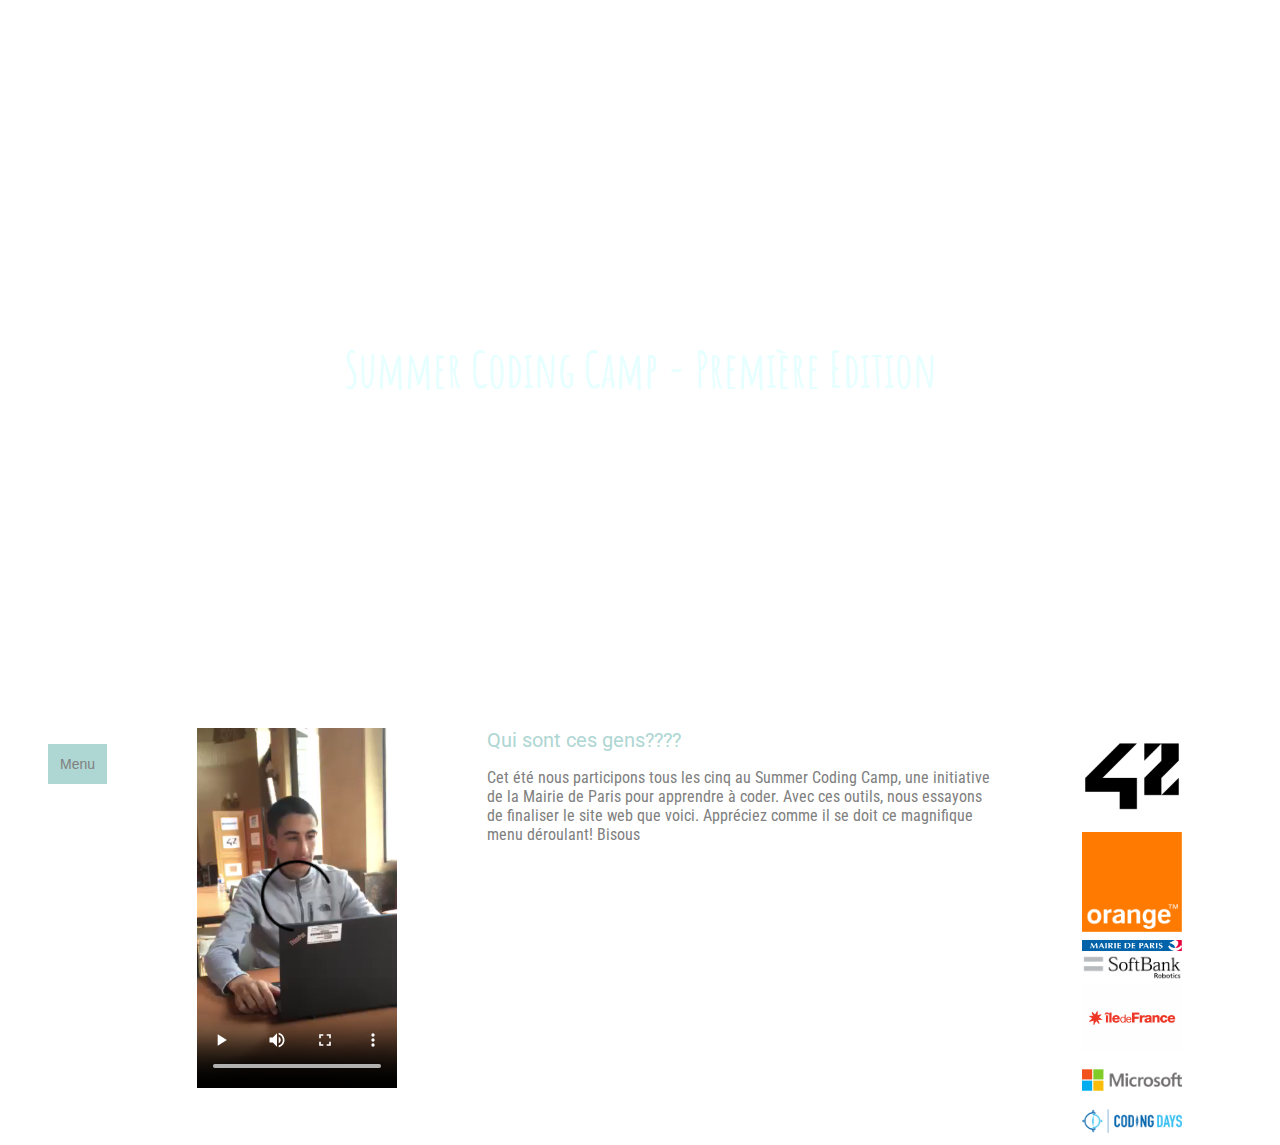
==== index.html @ c52d1d59 "les majuscules!" ====
<!DOCTYPE html>
<html>
  <head>
    <meta charset="utf-8">
    <meta name="viewport" content="width=device-width, initial-scale=1">
    <title> un site....... plein de surprise </title>
    <link rel="stylesheet" href="style.css">
    <link href="https://fonts.googleapis.com/css?family=Montserrat" rel="stylesheet">
    <link href="https://fonts.googleapis.com/css?family=Amatic+SC" rel="stylesheet">

  </head>

    <section class="accueil">
        <h1>Summer Coding Camp - Première Edition</h1>
      </section>

  <div class= "container">


        <div class="dropdown"> <ul class="niveau1">
          <button class="dropbtn">Menu</button>
          <div class="dropdown-content">
               <li> <a href="#">Nous</a>
                          <ul class="niveau2">
                            <li><a href="#">Linda</a></li>
                            <li><a href="#">Maha</a></li>
                            <li><a href="#">Marie</a></li>
                            <li><a href="#">Rach</a></li>
                            <li><a href="#">Yassine</a></li>
                          </ul>
                      </li>
            <li> <a href="#">Les intervenants</a>    <ul class="niveau2">
                            <li><a href="#">Lore</a></li>
                            <li><a href="#">Vincent</a></li>
                </ul>
            </li>

            <a href="#">Le Hollandais Volant</a>
            <a href="https://www.mairie15.paris.fr/actualites/summer-coding-camp-initiation-au-code-et-a-la-programmation-robotique-894" target="_blank">
              Le Summer Coding Camp</a>
          </div>
        </ul> </div>

          <div> <video controls width="200" heigt="200">
            <source src="img\yassine-dab.mp4">
            <source src="img\yassine-dab.mp4">
            <source src="img\yassine-dab.mp4">
              Le stage en résumé!
            </video> </div>

          <div class="texte">
      <div class="titre">  Qui sont ces gens???? </div>
      <p>  Cet été nous participons tous les cinq au Summer Coding Camp, une initiative de la Mairie de Paris pour apprendre à coder. Avec ces outils, nous essayons de finaliser le site web que voici. Appréciez comme il se doit ce magnifique menu déroulant! Bisous
      </p> </div>

          <div>  <section>
              <div>  <a href="http://www.42.fr/" target="_blank"> <img  class="sponsors" src="img\42_Logo.svg.png" alt="ecole 42">  </div>
              <div>  <a href="https://www.orange.fr/portail" target="_blank"> <img  class="sponsors" src="img\1024px-Orange_logo.svg.png" alt="orange">  </div>
              <div>  <a href="https://www.paris.fr/" target="_blank"> <img  class="sponsors" src="img\1280px-Mairie_De_Paris.svg.png" alt="marie de paris">  </div>
              <div>  <a href="https://www.softbankrobotics.com/emea/fr" target="_blank"> <img  class="sponsors" src="img\SB-Robotics.jpg" alt="soft banks robotics">  </div>
              <div>  <a href="https://www.iledefrance.fr/" target="_blank"> <img  class="sponsors" src="img\Région_Île-de-France_(logo).svg.png" alt="région île de france">  </div>
              <div>  <a href="https://www.microsoft.com/fr-fr/" target="_blank"> <img  class="sponsors" src="img\microsoft-80658_960_720.png" alt="microsoft">  </div>
              <div>  <a href="https://coding-days.com/" target="_blank"> <img  class="sponsors" src="img\logo_coding-days_long_png.png" alt="coding days">  </div>
            </section>  </div>

 </a>  </div>

    </div>
</html>
---- style.css ----
/*
This is a Cascading Style Sheet (CSS).
It describes rules for styling your HTML markup.

To use this file, place the following <link> tag anywhere in the <head> of your HTML file, making sure that the filename after "href" matches the name of your file....

    <head>
        <link rel="stylesheet" href="style.css">
    </head>

Learn more about CSS at https://developer.mozilla.org/en-US/docs/Web/Guide/CSS

When you're done, you can delete all of this grey text, it's just a comment.
*/

/* Fonts from Google Fonts - more at https://fonts.google.com */
@import url('https://fonts.googleapis.com/css?family=Amatic+SC|Montserrat|Roboto|Roboto+Condensed');

body {
  font-family: 'Montserrat';
  color: grey;
  background-color: white;
}

.accueil {
  display: flex;
  flex-direction: column;
  align-items: center;
  justify-content: center;
  text-align: center;
  margin-top: 4px;
  height: 80vh;
  background-image: url('img/couv2.png');
  background-size: cover;
  background-position: top;
  background-attachment: fixed;
}

h1 {
  font-family: 'Amatic SC', cursive;
  font-size: 50px;
  color: #e6ffff;
  }

.titre {
  font-family: 'Roboto', sans-serif;
  font-size: 20px;
  color:  #AED6D3;
}

.texte {
  font-family: 'Roboto Condensed', sans-serif;
  color: grey;
  width: 40%;
}

.container {
  display: flex;
  justify-content: space-between;
  width 900px;
}

/* flex-direction: row; tjrs utile*/

.container :nth-child(1) { order 1; }
.container :nth-child(2) { order 2; }
.container :nth-child(3) { order 3; }
.container :nth-child(4) { order 4; }


/* Dropdown Button */
.dropbtn {
    background-color: #AED6D3;
    color: grey;
    padding: 12px; 12px;
    font-size: 14px;
    border: none;
}

/* The container <div> - needed to position the dropdown content */
.dropdown {
    position: relative;
    display: inline-block;
}

/* Dropdown Content (Hidden by Default) */
.dropdown-content {
    display: none;
    position: absolute;
    background-color: #f1f1f1;
    min-width: 160px;
    box-shadow: 0px 8px 12px 0px rgba(0,0,0,0.2);
    z-index: 1;
}

/* Links inside the dropdown */
.dropdown-content a {
    color: grey;
    padding: 12px 12px;
    text-decoration: none;
    display: block;
}

/* Change color of dropdown links on hover */
.dropdown-content a:hover {background-color: #ddd;}

/* Show the dropdown menu on hover */
.dropdown:hover .dropdown-content {display: block;}

/* Change the background color of the dropdown button when the dropdown content is shown */
.dropdown:hover .dropbtn {background-color: #A6C7AC;}

ul ul {display: none; position: absolute; left: 140px; top: 0px; margin: 0px; padding: 0px;}
li {list-style-type: none; position: relative; width: 140px; background-color: #E0E0E0}
li:hover ul.niveau2, li li:hover ul.niveau3 {display: block}

.sponsors {
  width: 100px;
	height: auto;
}
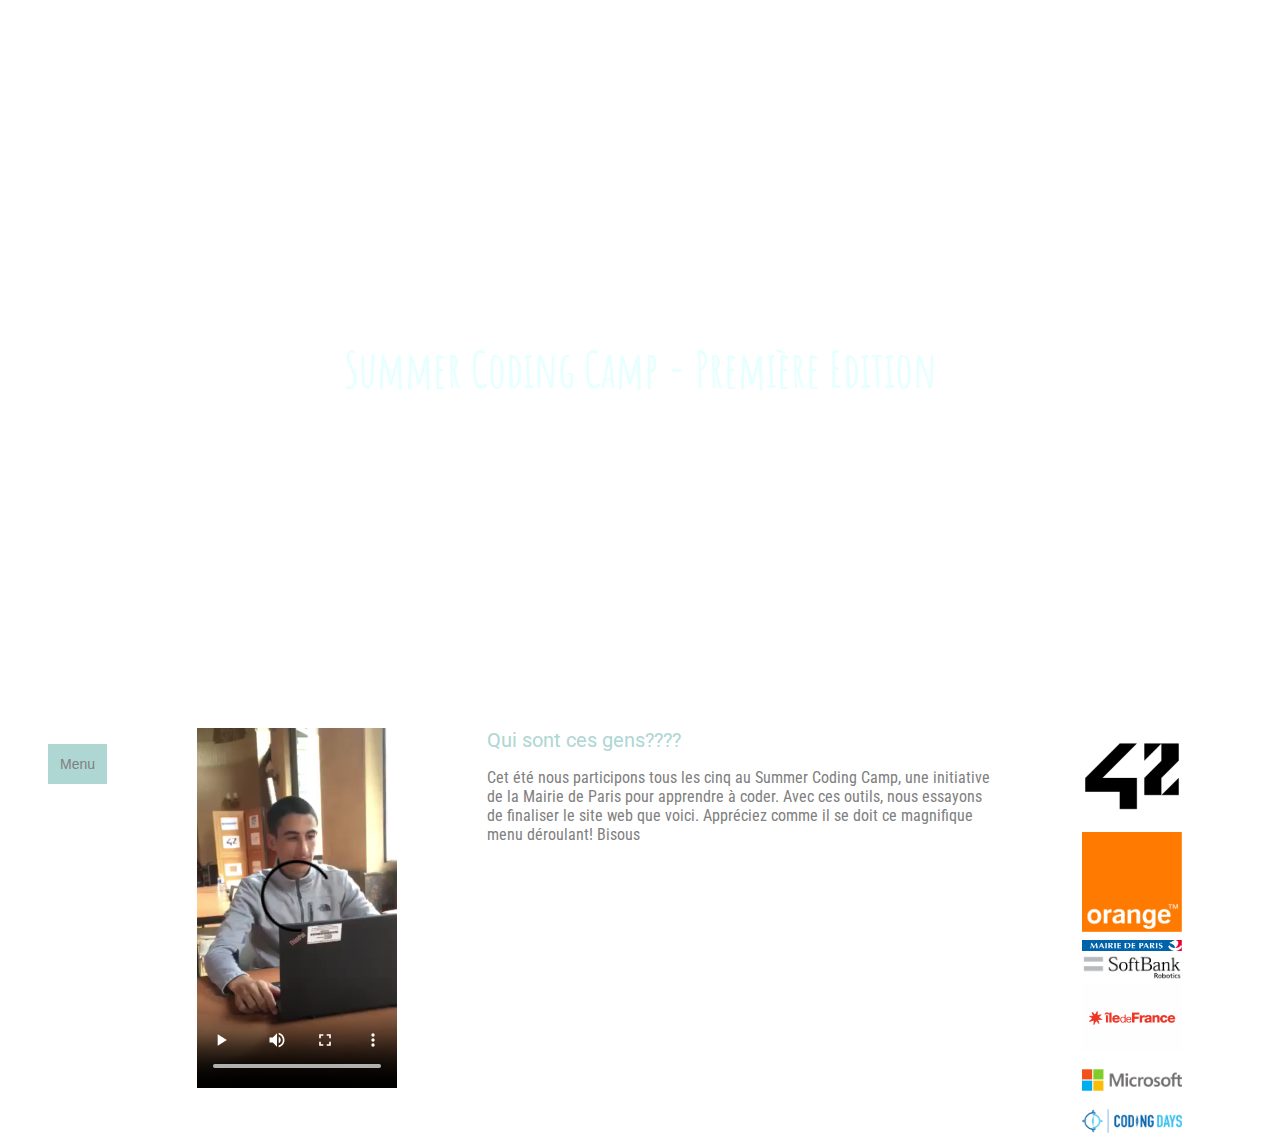
==== commit 0f8217fa: "inclusion de RACH + début essai smartphones" ====
--- a/index.html
+++ b/index.html
@@ -25,7 +25,7 @@
                             <li><a href="#">Linda</a></li>
                             <li><a href="#">Maha</a></li>
                             <li><a href="#">Marie</a></li>
-                            <li><a href="#">Rach</a></li>
+                            <li><a href="RACH.html">Rach</a></li>
                             <li><a href="#">Yassine</a></li>
                           </ul>
                       </li>
--- a/style.css
+++ b/style.css
@@ -118,3 +118,71 @@
   width: 100px;
 	height: auto;
 }
+
+
+
+/*
+  ##Device = Desktops
+  ##Screen = 1281px to higher resolution desktops
+*/
+
+@media (min-width: 1281px) {
+
+  //CSS
+
+}
+
+/*
+  ##Device = Laptops, Desktops
+  ##Screen = B/w 1025px to 1280px
+*/
+
+@media (min-width: 1025px) and (max-width: 1280px) {
+
+  //CSS
+
+}
+
+/*
+  ##Device = Tablets, Ipads (portrait)
+  ##Screen = B/w 768px to 1024px
+*/
+
+@media (min-width: 768px) and (max-width: 1024px) {
+
+  //CSS
+
+}
+
+/*
+  ##Device = Tablets, Ipads (landscape)
+  ##Screen = B/w 768px to 1024px
+*/
+
+@media (min-width: 768px) and (max-width: 1024px) and (orientation: landscape) {
+
+  //CSS
+
+}
+
+/*
+  ##Device = Low Resolution Tablets, Mobiles (Landscape)
+  ##Screen = B/w 481px to 767px
+*/
+
+@media (min-width: 481px) and (max-width: 767px) {
+
+  //CSS
+
+}
+
+/*
+  ##Device = Most of the Smartphones Mobiles (Portrait)
+  ##Screen = B/w 320px to 479px
+*/
+
+@media (min-width: 320px) and (max-width: 480px) {
+
+  //CSS
+
+}
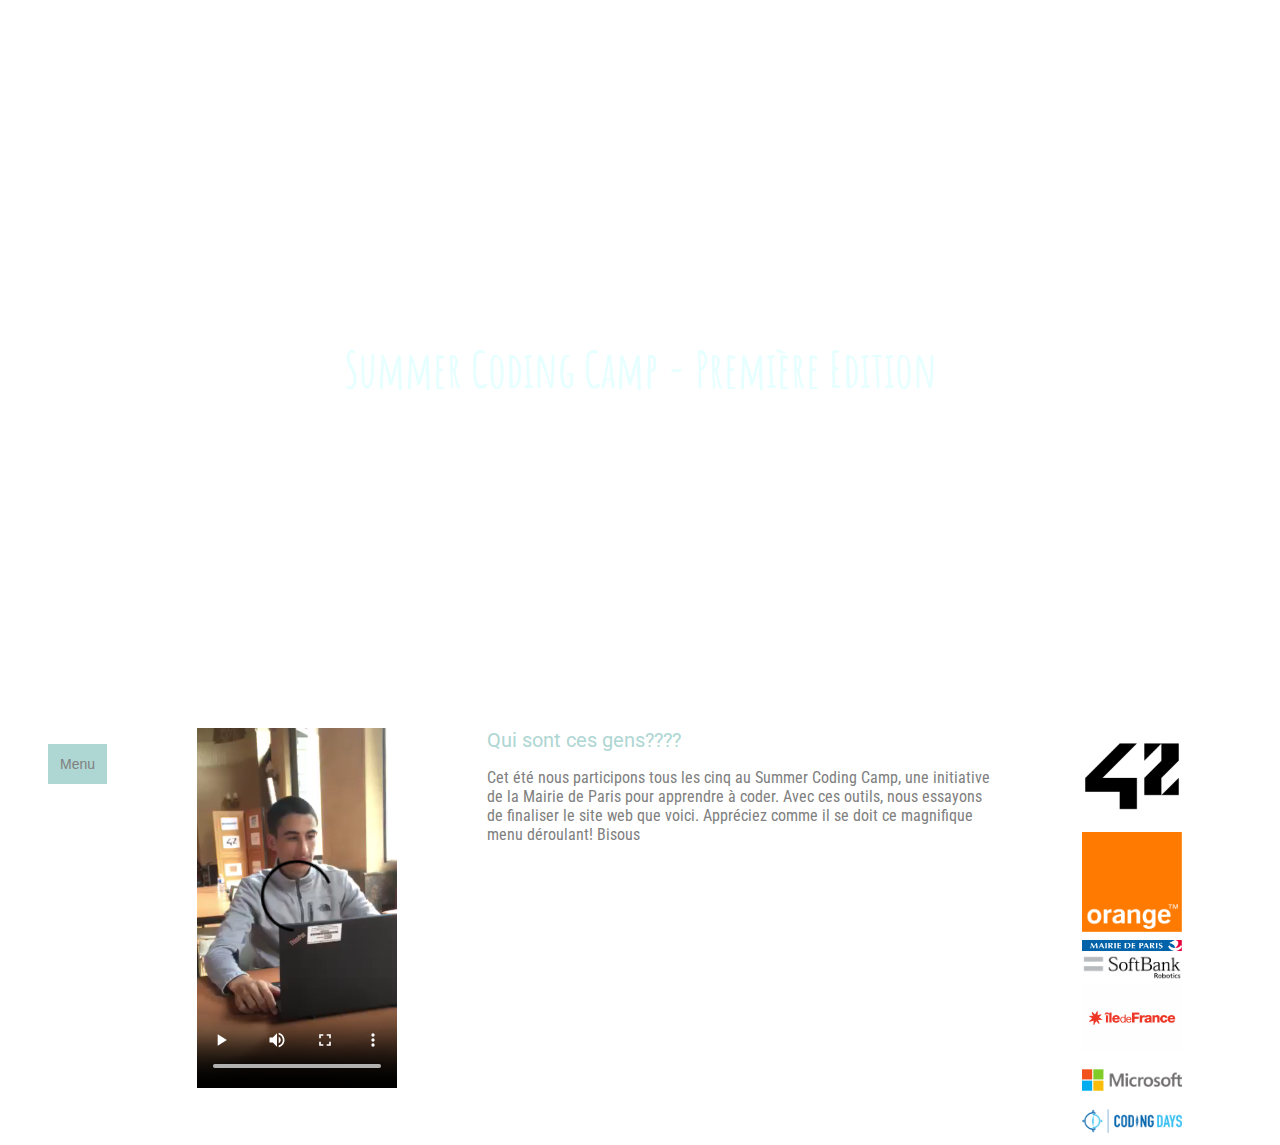
==== commit 0310243b: "nouveau essai smart avec redisposition" ====
--- a/index.html
+++ b/index.html
@@ -25,7 +25,7 @@
                             <li><a href="#">Linda</a></li>
                             <li><a href="#">Maha</a></li>
                             <li><a href="#">Marie</a></li>
-                            <li><a href="RACH.html">Rach</a></li>
+                            <li><a href="RACH.html" target="_blank">Rach</a></li>
                             <li><a href="#">Yassine</a></li>
                           </ul>
                       </li>
--- a/style.css
+++ b/style.css
@@ -58,6 +58,16 @@
   display: flex;
   justify-content: space-between;
   width 900px;
+
+  @media screen and (max-width: $app-media-xs)
+  @include flexbox
+  @include flex-direction
+  > div
+    float: none !important
+    width: 100%
+    padding-left: 0 !important
+    padding-right: 0 !important
+
 }
 
 /* flex-direction: row; tjrs utile*/
@@ -118,71 +128,3 @@
   width: 100px;
 	height: auto;
 }
-
-
-
-/*
-  ##Device = Desktops
-  ##Screen = 1281px to higher resolution desktops
-*/
-
-@media (min-width: 1281px) {
-
-  //CSS
-
-}
-
-/*
-  ##Device = Laptops, Desktops
-  ##Screen = B/w 1025px to 1280px
-*/
-
-@media (min-width: 1025px) and (max-width: 1280px) {
-
-  //CSS
-
-}
-
-/*
-  ##Device = Tablets, Ipads (portrait)
-  ##Screen = B/w 768px to 1024px
-*/
-
-@media (min-width: 768px) and (max-width: 1024px) {
-
-  //CSS
-
-}
-
-/*
-  ##Device = Tablets, Ipads (landscape)
-  ##Screen = B/w 768px to 1024px
-*/
-
-@media (min-width: 768px) and (max-width: 1024px) and (orientation: landscape) {
-
-  //CSS
-
-}
-
-/*
-  ##Device = Low Resolution Tablets, Mobiles (Landscape)
-  ##Screen = B/w 481px to 767px
-*/
-
-@media (min-width: 481px) and (max-width: 767px) {
-
-  //CSS
-
-}
-
-/*
-  ##Device = Most of the Smartphones Mobiles (Portrait)
-  ##Screen = B/w 320px to 479px
-*/
-
-@media (min-width: 320px) and (max-width: 480px) {
-
-  //CSS
-
-}
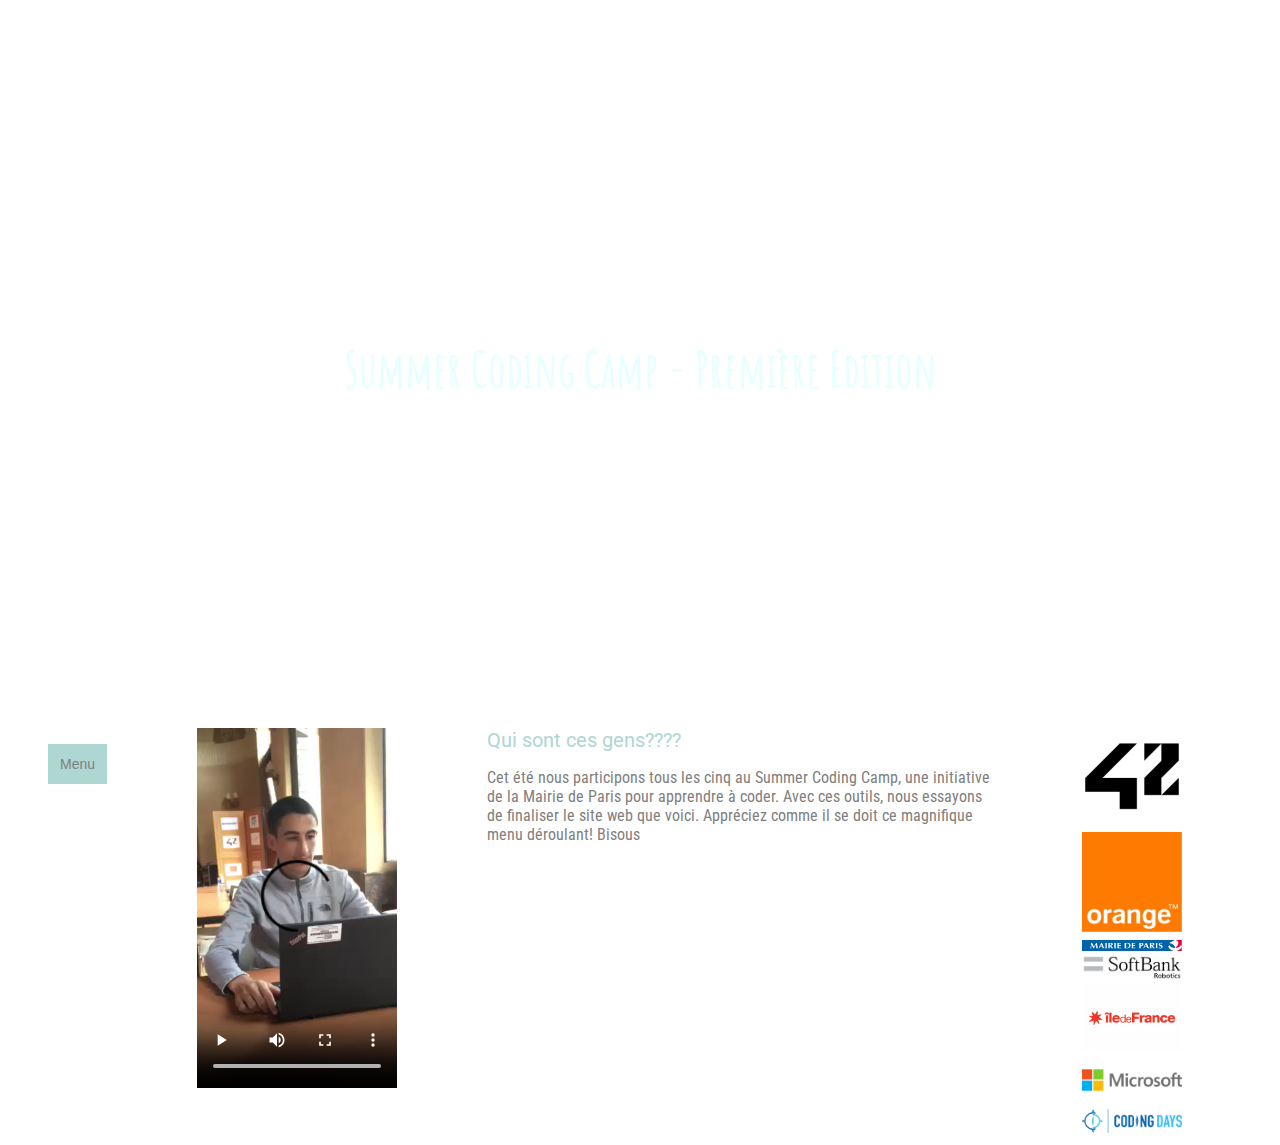
==== commit b2b2242b: "dvpt RACH avec imgs et contenu" ====
--- a/index.html
+++ b/index.html
@@ -7,6 +7,7 @@
     <link rel="stylesheet" href="style.css">
     <link href="https://fonts.googleapis.com/css?family=Montserrat" rel="stylesheet">
     <link href="https://fonts.googleapis.com/css?family=Amatic+SC" rel="stylesheet">
+    <meta name=viewport content='width=700'>
 
   </head>
 
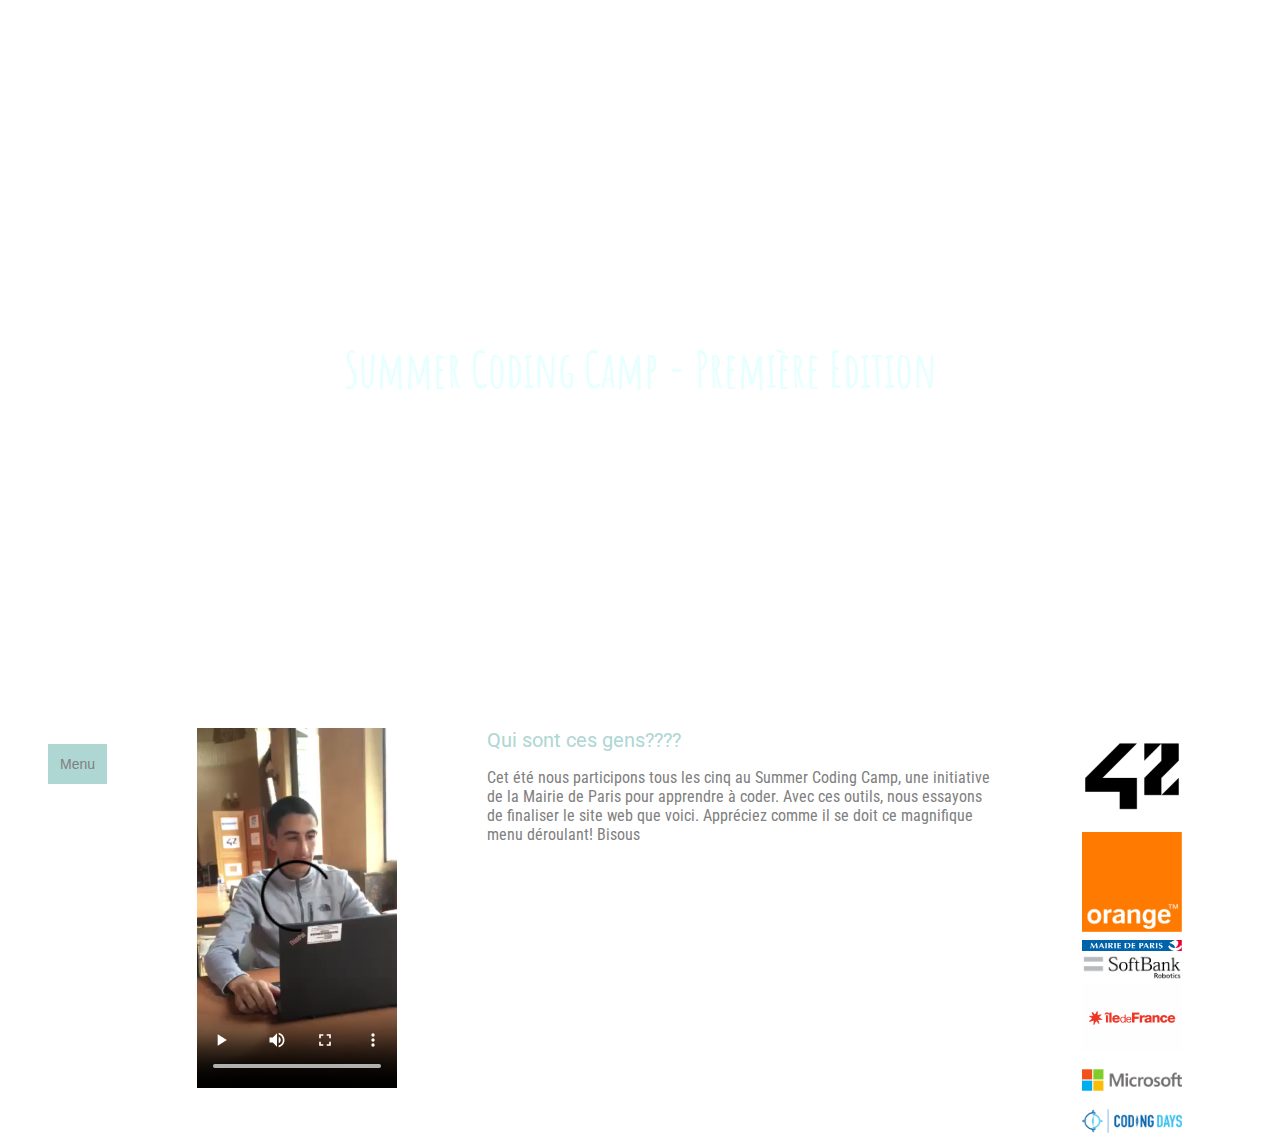
==== commit ad748163: "rajout bouton accueil, reste certains bugs" ====
--- a/index.html
+++ b/index.html
@@ -21,6 +21,7 @@
         <div class="dropdown"> <ul class="niveau1">
           <button class="dropbtn">Menu</button>
           <div class="dropdown-content">
+            <li> <a href=index.html>Accueil</a> </li>
                <li> <a href="#">Nous</a>
                           <ul class="niveau2">
                             <li><a href="#">Linda</a></li>
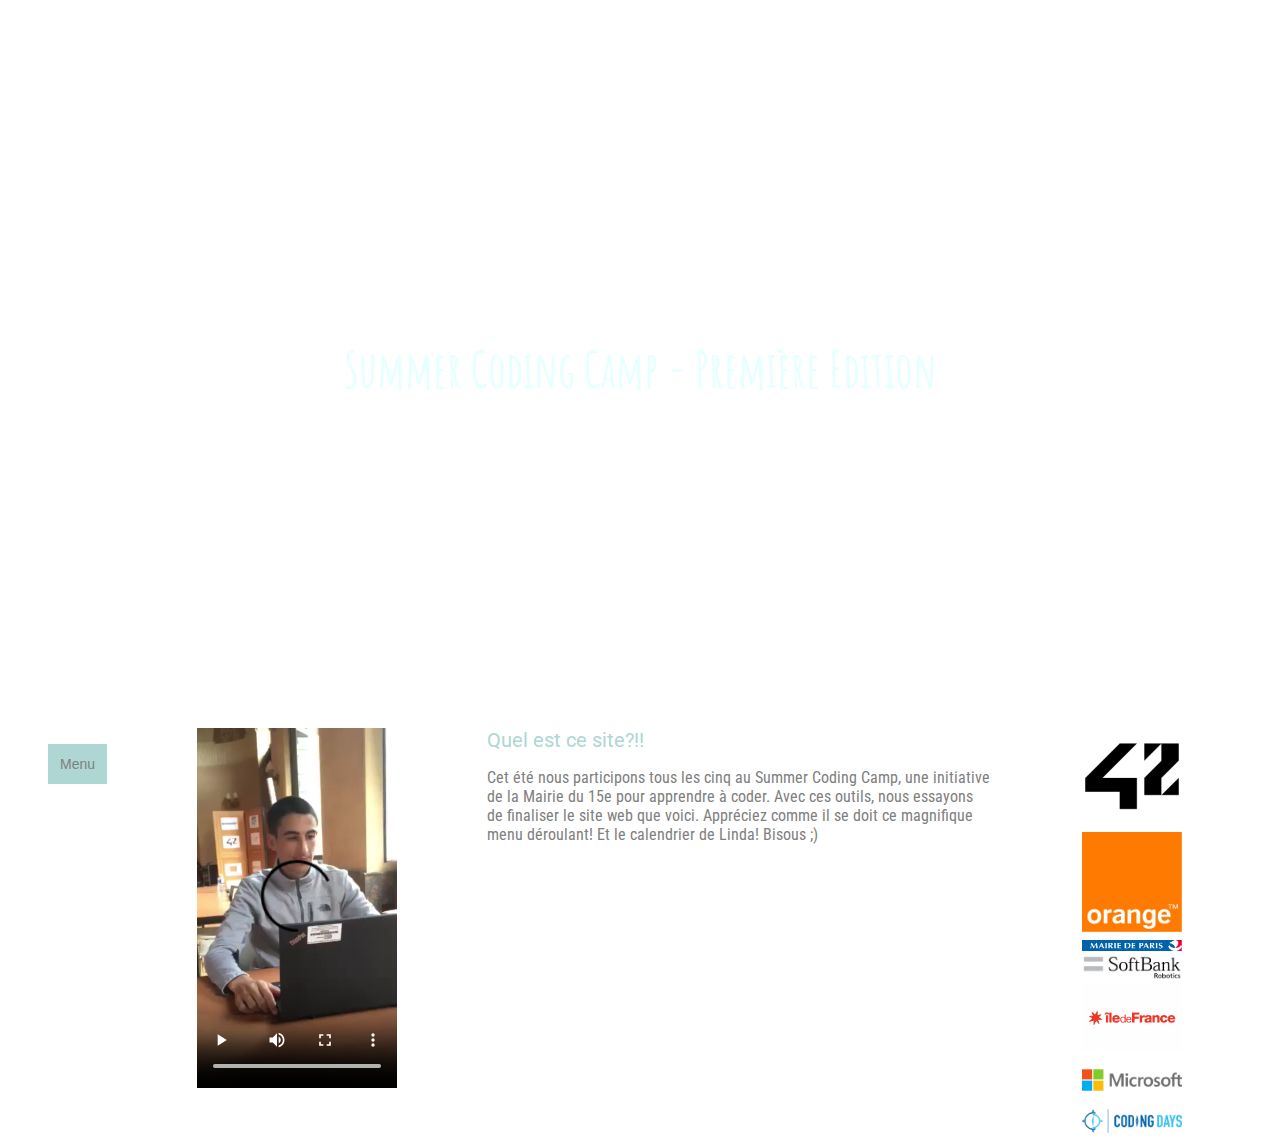
==== commit 43f0600f: "creation dutchman; chgmnt txt; amélioration responsive" ====
--- a/index.html
+++ b/index.html
@@ -31,28 +31,26 @@
                             <li><a href="#">Yassine</a></li>
                           </ul>
                       </li>
-            <li> <a href="#">Les intervenants</a>    <ul class="niveau2">
+            <li> <a href="#">Les intervenants</a>
+                  <ul class="niveau2">
                             <li><a href="#">Lore</a></li>
                             <li><a href="#">Vincent</a></li>
-                </ul>
-            </li>
-
-            <a href="#">Le Hollandais Volant</a>
+                  </ul> </li>
+            <a href="dutchman.html">Le Hollandais Volant</a>
             <a href="https://www.mairie15.paris.fr/actualites/summer-coding-camp-initiation-au-code-et-a-la-programmation-robotique-894" target="_blank">
               Le Summer Coding Camp</a>
           </div>
         </ul> </div>
 
-          <div> <video controls width="200" heigt="200">
+          <div> <video controls="controls" loop="loop" width="200" heigt="200">
             <source src="img\yassine-dab.mp4">
-            <source src="img\yassine-dab.mp4">
-            <source src="img\yassine-dab.mp4">
+
               Le stage en résumé!
             </video> </div>
 
           <div class="texte">
-      <div class="titre">  Qui sont ces gens???? </div>
-      <p>  Cet été nous participons tous les cinq au Summer Coding Camp, une initiative de la Mairie de Paris pour apprendre à coder. Avec ces outils, nous essayons de finaliser le site web que voici. Appréciez comme il se doit ce magnifique menu déroulant! Bisous
+      <div class="titre">  Quel est ce site?!! </div>
+      <p>  Cet été nous participons tous les cinq au Summer Coding Camp, une initiative de la Mairie du 15e pour apprendre à coder. Avec ces outils, nous essayons de finaliser le site web que voici. Appréciez comme il se doit ce magnifique menu déroulant! Et le calendrier de Linda! Bisous ;)
       </p> </div>
 
           <div>  <section>
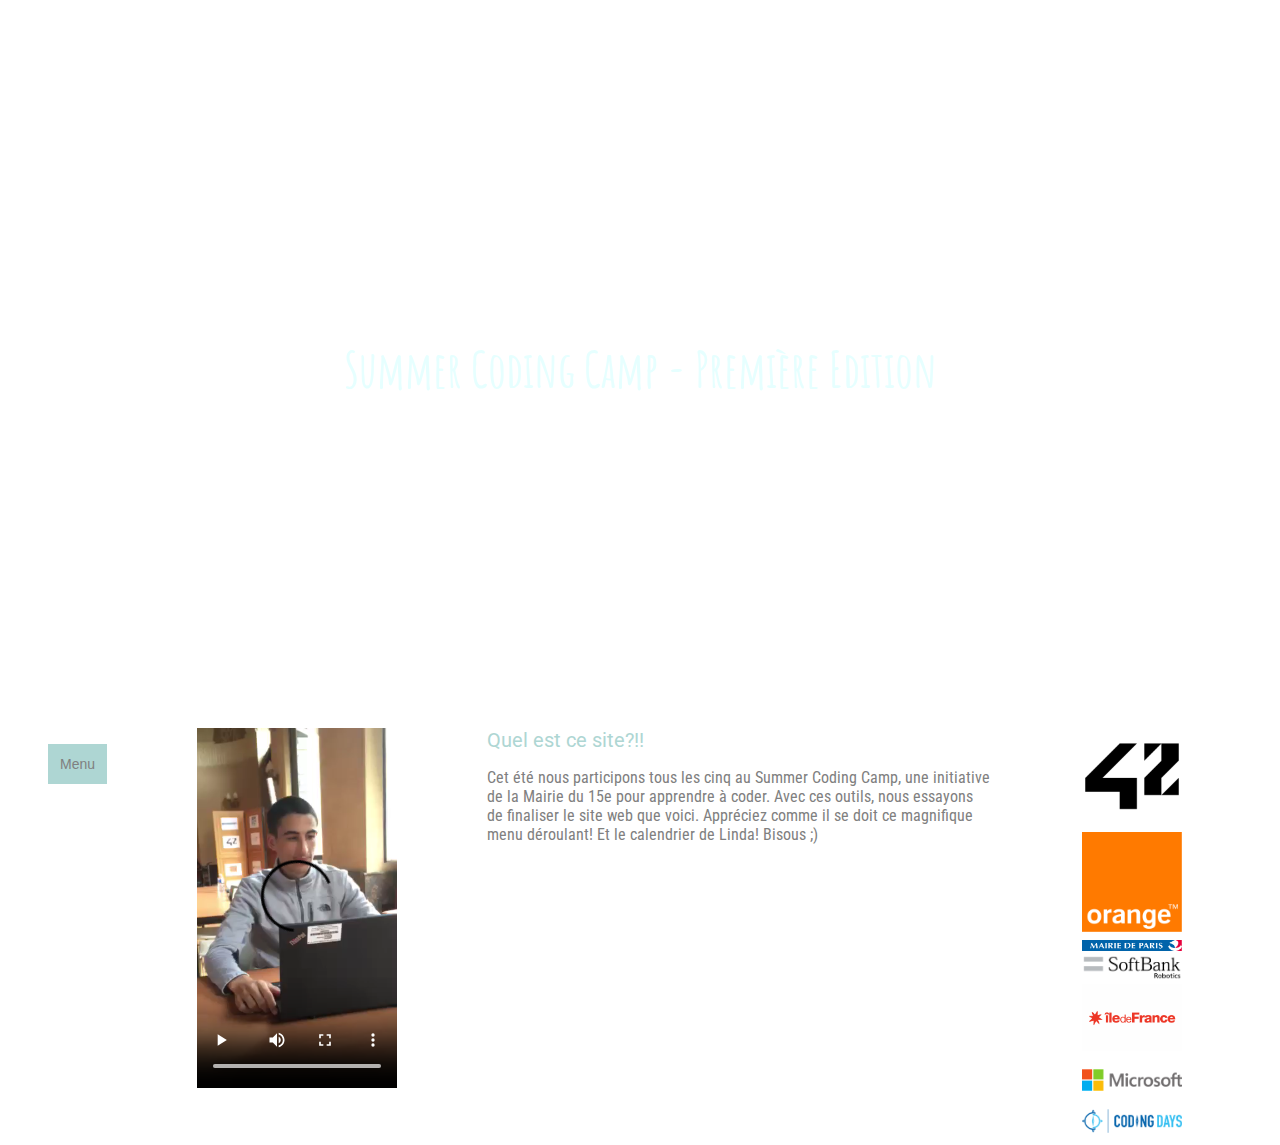
==== commit dc90e92f: "essai smartphone" ====
--- a/index.html
+++ b/index.html
@@ -2,12 +2,11 @@
 <html>
   <head>
     <meta charset="utf-8">
-    <meta name="viewport" content="width=device-width, initial-scale=1">
-    <title> un site....... plein de surprise </title>
+    <title> un site plein de surprises! </title>
     <link rel="stylesheet" href="style.css">
     <link href="https://fonts.googleapis.com/css?family=Montserrat" rel="stylesheet">
     <link href="https://fonts.googleapis.com/css?family=Amatic+SC" rel="stylesheet">
-    <meta name=viewport content='width=700'>
+        <meta name="viewport" content="width=device-width, initial-scale=1.0">
 
   </head>
 
@@ -22,7 +21,7 @@
           <button class="dropbtn">Menu</button>
           <div class="dropdown-content">
             <li> <a href=index.html>Accueil</a> </li>
-               <li> <a href="#">Nous</a>
+               <li> <a href="#"> Nous</a>
                           <ul class="niveau2">
                             <li><a href="#">Linda</a></li>
                             <li><a href="#">Maha</a></li>
@@ -31,7 +30,7 @@
                             <li><a href="#">Yassine</a></li>
                           </ul>
                       </li>
-            <li> <a href="#">Les intervenants</a>
+            <li><a href="#">  Les intervenants</a>
                   <ul class="niveau2">
                             <li><a href="#">Lore</a></li>
                             <li><a href="#">Vincent</a></li>
@@ -39,6 +38,7 @@
             <a href="dutchman.html">Le Hollandais Volant</a>
             <a href="https://www.mairie15.paris.fr/actualites/summer-coding-camp-initiation-au-code-et-a-la-programmation-robotique-894" target="_blank">
               Le Summer Coding Camp</a>
+            <a href="#"> Mini Jeux </a>
           </div>
         </ul> </div>
 
--- a/style.css
+++ b/style.css
@@ -128,3 +128,88 @@
   width: 100px;
 	height: auto;
 }
+
+@media (max-width: 640px) {
+	* {
+		box-sizing: border-box;
+	}
+
+	/* passer body (et tous les éléments de largeur fixe) en largeur automatique */
+
+	body {
+		width: auto;
+		margin: 0;
+		padding: 0;
+	}
+
+	/* fixer une largeur maximale de 100% aux éléments potentiellement problématiques */
+  .sponsors,
+  .a_propos,
+  .accueil,
+  .texte,
+	img,
+	table,
+	td,
+	blockquote,
+	code,
+	pre,
+	textarea,
+	input,
+	iframe,
+	object,
+	embed,
+	video {
+		max-width: 100%;
+	}
+
+	/* conserver le ratio des images */
+
+	img {
+		height: auto;
+	}
+
+	/* gestion des mots longs */
+
+	textarea,
+	table,
+	td,
+	th,
+	code,
+	pre,
+	samp {
+		-webkit-hyphens: auto; /* césure propre */
+		-moz-hyphens: auto;
+		hyphens: auto;
+		word-wrap: break-word; /* passage à la ligne forcé */
+	}
+
+	code,
+	pre,
+	samp {
+		white-space: pre-wrap; /* passage à la ligne spécifique pour les éléments à châsse fixe */
+	}
+
+	/* Passer à une seule colonne (à appliquer aux éléments multi-colonnes) */
+
+	.container,
+   {
+		float: none;
+		width: auto;
+	}
+
+	/* masquer les éléments superflus */
+
+	.hide_mobile {
+		display: none !important;
+	}
+
+	/* Un message personnalisé */
+
+	body:before {
+		content: "Version mobile du site";
+		display: block;
+		text-align: center;
+		font-style: italic;
+		color: #777;
+	}
+}
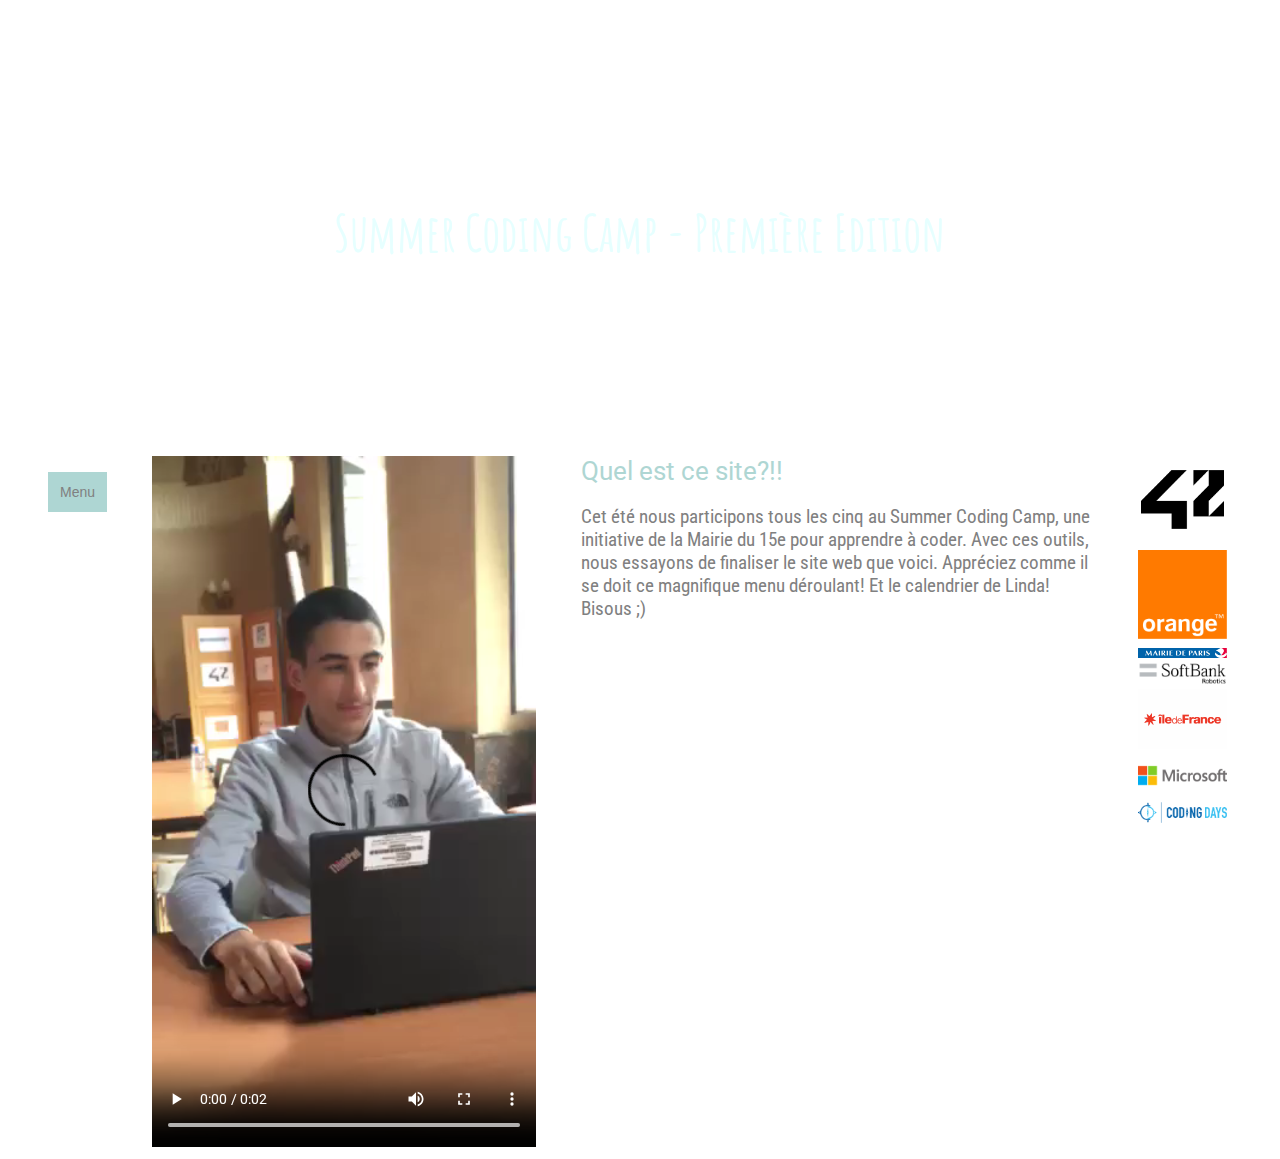
==== commit 734a557c: "creation calendrier; changement menu (-intervenants +calendrier)" ====
--- a/index.html
+++ b/index.html
@@ -30,11 +30,7 @@
                             <li><a href="#">Yassine</a></li>
                           </ul>
                       </li>
-            <li><a href="#">  Les intervenants</a>
-                  <ul class="niveau2">
-                            <li><a href="#">Lore</a></li>
-                            <li><a href="#">Vincent</a></li>
-                  </ul> </li>
+            <a href="calendrier.html"> Calendrier </a>
             <a href="dutchman.html">Le Hollandais Volant</a>
             <a href="https://www.mairie15.paris.fr/actualites/summer-coding-camp-initiation-au-code-et-a-la-programmation-robotique-894" target="_blank">
               Le Summer Coding Camp</a>
--- a/style.css
+++ b/style.css
@@ -16,200 +16,226 @@
 /* Fonts from Google Fonts - more at https://fonts.google.com */
 @import url('https://fonts.googleapis.com/css?family=Amatic+SC|Montserrat|Roboto|Roboto+Condensed');
 
-body {
-  font-family: 'Montserrat';
-  color: grey;
-  background-color: white;
-}
-
-.accueil {
-  display: flex;
-  flex-direction: column;
-  align-items: center;
-  justify-content: center;
-  text-align: center;
-  margin-top: 4px;
-  height: 80vh;
-  background-image: url('img/couv2.png');
-  background-size: cover;
-  background-position: top;
-  background-attachment: fixed;
-}
-
-h1 {
-  font-family: 'Amatic SC', cursive;
-  font-size: 50px;
-  color: #e6ffff;
-  }
-
-.titre {
-  font-family: 'Roboto', sans-serif;
-  font-size: 20px;
-  color:  #AED6D3;
-}
-
-.texte {
-  font-family: 'Roboto Condensed', sans-serif;
-  color: grey;
-  width: 40%;
-}
-
-.container {
-  display: flex;
-  justify-content: space-between;
-  width 900px;
-
-  @media screen and (max-width: $app-media-xs)
-  @include flexbox
-  @include flex-direction
-  > div
-    float: none !important
+
+
+/* If the screen size is 601px or more, set the font-size of <div> to 80px */
+@media only screen and (min-width: 601px) {
+  body {
+    font-family: 'Montserrat';
+    color: grey;
+    background-color: white;
+  }
+
+  .accueil {
+    display: flex;
+    flex-direction: column;
+    align-items: center;
+    justify-content: center;
+    text-align: center;
+    margin-top: 4px;
+    height: 35vw;
+    background-image: url('img/couv2.png');
+    background-size:100% auto;
+    background-position: top;
+    background-attachment: fixed;
+    background-repeat: no-repeat;
+  }
+
+  h1 {
+    font-family: 'Amatic SC', cursive;
+    font-size: 4vw;
+    color: #e6ffff;
+    }
+
+  .titre {
+    font-family: 'Roboto', sans-serif;
+    font-size: 2vw;
+    color:  #AED6D3;
+  }
+
+  .texte {
+    font-family: 'Roboto Condensed', sans-serif;
+    color: grey;
+    width: 40vw;
+    font-size: 1.5vw;
+  }
+
+  .container {
+    display: flex;
+    justify-content: space-between;
+    width 900px;
+}
+
+  video {
+    width: 30vw
+  }
+
+
+  /* Dropdown Button */
+  .dropbtn {
+      background-color: #AED6D3;
+      color: grey;
+      padding: 12px; 12px;
+      font-size: 14px;
+      border: none;
+  }
+
+  /* The container <div> - needed to position the dropdown content */
+  .dropdown {
+      position: relative;
+      display: inline-block;
+  }
+
+  /* Dropdown Content (Hidden by Default) */
+  .dropdown-content {
+      display: none;
+      position: absolute;
+      background-color: #f1f1f1;
+      min-width: 160px;
+      box-shadow: 0px 8px 12px 0px rgba(0,0,0,0.2);
+      z-index: 1;
+  }
+
+  /* Links inside the dropdown */
+  .dropdown-content a {
+      color: grey;
+      padding: 12px 12px;
+      text-decoration: none;
+      display: block;
+  }
+
+  /* Change color of dropdown links on hover */
+  .dropdown-content a:hover {background-color: #ddd;}
+
+  /* Show the dropdown menu on hover */
+  .dropdown:hover .dropdown-content {display: block;}
+
+  /* Change the background color of the dropdown button when the dropdown content is shown */
+  .dropdown:hover .dropbtn {background-color: #A6C7AC;}
+
+  ul ul {display: none; position: absolute; left: 140px; top: 0px; margin: 0px; padding: 0px;}
+  li {list-style-type: none; position: relative; width: 140px; background-color: #E0E0E0}
+  li:hover ul.niveau2, li li:hover ul.niveau3 {display: block}
+
+  .sponsors {
+    width: 7vw;
+  	height: auto;
+  }
+}
+
+
+
+
+
+/* If the screen size is 600px or less, set the font-size of <div> to 30px */
+@media only screen and (max-width: 600px) {
+  body {
+    font-family: 'Montserrat';
+    color: grey;
+    background-color: white;
+  }
+
+  .accueil {
+    display: flex;
+    flex-direction: column;
+    align-items: center;
+    justify-content: center;
+    text-align: center;
+    margin-top: 4px;
+    height: 45vw;
+    background-image: url('img/couv2.png');
+    background-size:100% auto;
+    background-position: top;
+    background-attachment: fixed;
+    background-repeat: no-repeat;
+}
+
+  h1 {
+    font-family: 'Amatic SC', cursive;
+    font-size: 5vw;
+    color: #e6ffff;
+    }
+
+  video {
     width: 100%
-    padding-left: 0 !important
-    padding-right: 0 !important
-
-}
-
-/* flex-direction: row; tjrs utile*/
-
-.container :nth-child(1) { order 1; }
-.container :nth-child(2) { order 2; }
-.container :nth-child(3) { order 3; }
-.container :nth-child(4) { order 4; }
-
-
-/* Dropdown Button */
-.dropbtn {
-    background-color: #AED6D3;
-    color: grey;
-    padding: 12px; 12px;
-    font-size: 14px;
-    border: none;
-}
-
-/* The container <div> - needed to position the dropdown content */
-.dropdown {
-    position: relative;
-    display: inline-block;
-}
-
-/* Dropdown Content (Hidden by Default) */
-.dropdown-content {
-    display: none;
-    position: absolute;
-    background-color: #f1f1f1;
-    min-width: 160px;
-    box-shadow: 0px 8px 12px 0px rgba(0,0,0,0.2);
-    z-index: 1;
-}
-
-/* Links inside the dropdown */
-.dropdown-content a {
-    color: grey;
-    padding: 12px 12px;
-    text-decoration: none;
+  }
+
+  .titre {
+    font-family: 'Roboto', sans-serif;
+    font-size: 20px;
+    color:  #AED6D3;
+  }
+
+  .texte {
+    font-family: 'Roboto Condensed', sans-serif;
+    color: grey;
+    width: 100%;
+  }
+
+  .container {
     display: block;
-}
-
-/* Change color of dropdown links on hover */
-.dropdown-content a:hover {background-color: #ddd;}
-
-/* Show the dropdown menu on hover */
-.dropdown:hover .dropdown-content {display: block;}
-
-/* Change the background color of the dropdown button when the dropdown content is shown */
-.dropdown:hover .dropbtn {background-color: #A6C7AC;}
-
-ul ul {display: none; position: absolute; left: 140px; top: 0px; margin: 0px; padding: 0px;}
-li {list-style-type: none; position: relative; width: 140px; background-color: #E0E0E0}
-li:hover ul.niveau2, li li:hover ul.niveau3 {display: block}
-
-.sponsors {
-  width: 100px;
-	height: auto;
-}
-
-@media (max-width: 640px) {
-	* {
-		box-sizing: border-box;
-	}
-
-	/* passer body (et tous les éléments de largeur fixe) en largeur automatique */
-
-	body {
-		width: auto;
-		margin: 0;
-		padding: 0;
-	}
-
-	/* fixer une largeur maximale de 100% aux éléments potentiellement problématiques */
-  .sponsors,
-  .a_propos,
-  .accueil,
-  .texte,
-	img,
-	table,
-	td,
-	blockquote,
-	code,
-	pre,
-	textarea,
-	input,
-	iframe,
-	object,
-	embed,
-	video {
-		max-width: 100%;
-	}
-
-	/* conserver le ratio des images */
-
-	img {
-		height: auto;
-	}
-
-	/* gestion des mots longs */
-
-	textarea,
-	table,
-	td,
-	th,
-	code,
-	pre,
-	samp {
-		-webkit-hyphens: auto; /* césure propre */
-		-moz-hyphens: auto;
-		hyphens: auto;
-		word-wrap: break-word; /* passage à la ligne forcé */
-	}
-
-	code,
-	pre,
-	samp {
-		white-space: pre-wrap; /* passage à la ligne spécifique pour les éléments à châsse fixe */
-	}
-
-	/* Passer à une seule colonne (à appliquer aux éléments multi-colonnes) */
-
-	.container,
-   {
-		float: none;
-		width: auto;
-	}
-
-	/* masquer les éléments superflus */
-
-	.hide_mobile {
-		display: none !important;
-	}
-
-	/* Un message personnalisé */
-
-	body:before {
-		content: "Version mobile du site";
-		display: block;
-		text-align: center;
-		font-style: italic;
-		color: #777;
-	}
-}
+    justify-content: space-between;
+    width:100%; }
+
+
+  /* Dropdown Button */
+  .dropbtn {
+      background-color: #AED6D3;
+      color: grey;
+      padding: 8px;
+      font-size: 12px;
+      border: none;
+      width: 20vw;
+      margin: auto;
+  }
+
+  /* The container <div> - needed to position the dropdown content */
+  .dropdown {
+      position: relative;
+      display: inline-block;
+      margin: auto;
+  }
+
+  /* Dropdown Content (Hidden by Default) */
+  .dropdown-content {
+      display: none;
+      position: absolute;
+      background-color: #f1f1f1;
+      min-width: 160px;
+      box-shadow: 0px 8px 12px 0px rgba(0,0,0,0.2);
+      z-index: 1;
+  }
+
+  /* Links inside the dropdown */
+  .dropdown-content a {
+      color: grey;
+      padding: 12px 12px;
+      text-decoration: none;
+      display: block;
+  }
+
+  /* Change color of dropdown links on hover */
+  .dropdown-content a:hover {background-color: #ddd;}
+
+  /* Show the dropdown menu on hover */
+  .dropdown:hover .dropdown-content {display: block;}
+
+  /* Change the background color of the dropdown button when the dropdown content is shown */
+  .dropdown:hover .dropbtn {background-color: #A6C7AC;}
+
+  ul ul {display: none; position: absolute; left: 140px; top: 0px; margin: 0px; padding: 0px;}
+  li {list-style-type: none; position: relative; width: 140px; background-color: #E0E0E0}
+  li:hover ul.niveau2, li li:hover ul.niveau3 {display: block}
+
+  .sponsors {
+    width: auto;
+    height:  6vw;
+  }
+  section {
+    display: flex;
+    flex-wrap: wrap-reverse;
+    justify-content: space-around;
+
+  }
+}
+}
